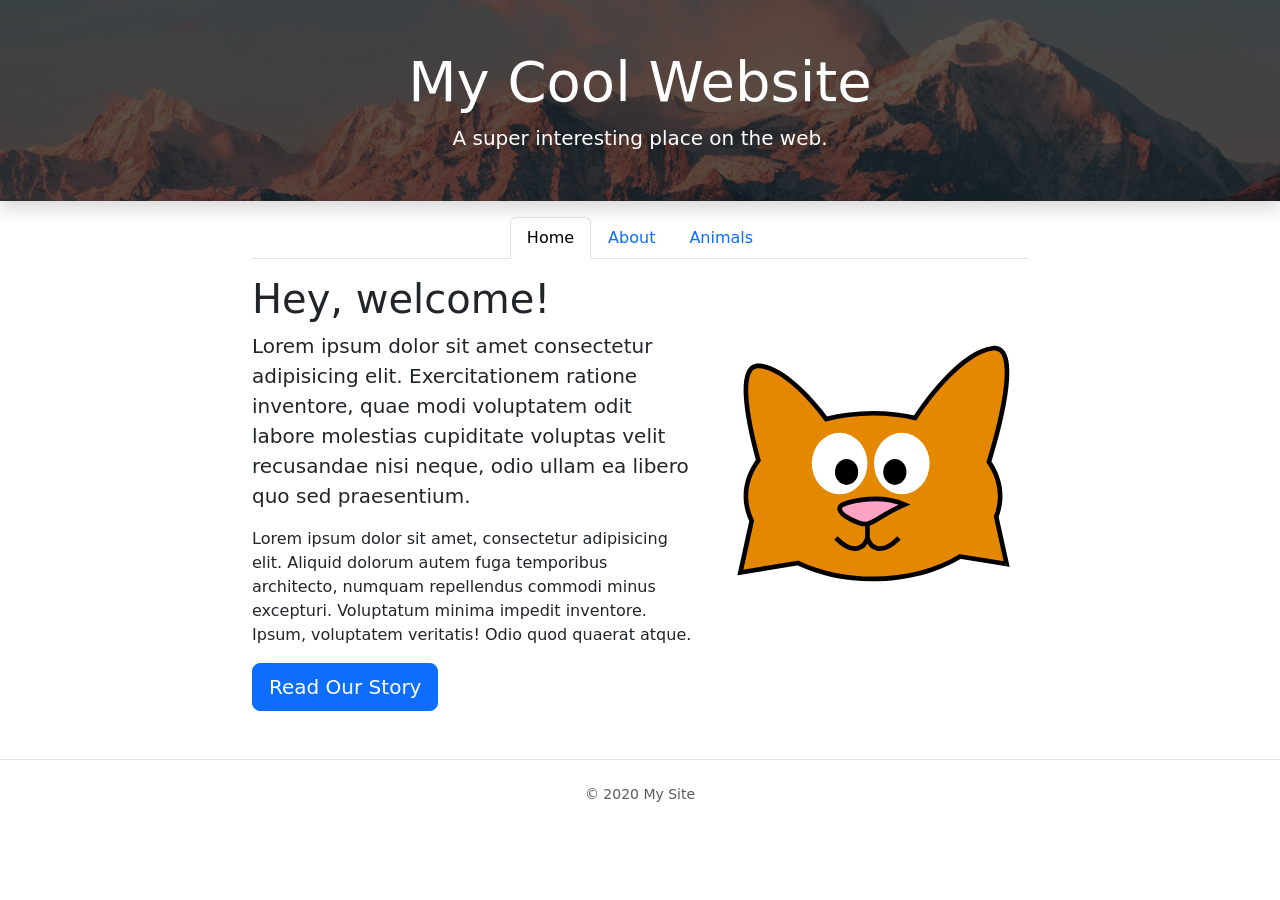
==== index.html @ 4d9835f9 "My website trial" ====
<html lang="en">
  <head>
    <meta charset="UTF-8" />
    <meta name="viewport" content="width=device-width, initial-scale=1.0" />
    <title>My Cool Website</title>
    <link rel="stylesheet" href="https://stackpath.bootstrapcdn.com/bootstrap/5.0.0-alpha1/css/bootstrap.min.css" integrity="sha384-r4NyP46KrjDleawBgD5tp8Y7UzmLA05oM1iAEQ17CSuDqnUK2+k9luXQOfXJCJ4I" crossorigin="anonymous" />
    <link rel="stylesheet" href="custom.css" />
  </head>
  <body>
    <div class="my-bg-photo bg-secondary text-white py-5 text-center shadow">
      <h1 class="display-4">My Cool Website</h1>
      <p class="lead mb-0">A super interesting place on the web.</p>
    </div>

    <div class="container my-custom-container pt-3">
      <nav class="mb-3">
        <ul class="nav nav-tabs justify-content-center">
          <li class="nav-item">
            <a class="nav-link active" href="#">Home</a>
          </li>
          <li class="nav-item">
            <a class="nav-link" href="about.html">About</a>
          </li>
          <li class="nav-item">
            <a class="nav-link" href="animals.html">Animals</a>
          </li>
        </ul>
      </nav>

      <div class="row">
        <div class="col-md-7">
          <h1>Hey, welcome!</h1>
          <p class="lead">Lorem ipsum dolor sit amet consectetur adipisicing elit. Exercitationem ratione inventore, quae modi voluptatem odit labore molestias cupiditate voluptas velit recusandae nisi neque, odio ullam ea libero quo sed praesentium.</p>
          <p>Lorem ipsum dolor sit amet, consectetur adipisicing elit. Aliquid dolorum autem fuga temporibus architecto, numquam repellendus commodi minus excepturi. Voluptatum minima impedit inventore. Ipsum, voluptatem veritatis! Odio quod quaerat atque.</p>
          <a href="about.html" class="btn btn-primary btn-lg">Read Our Story</a>
        </div>
        <div class="col-md-5 text-center pt-5">
          <img src="images/cat.svg" class="my-drawing img-fluid" alt="A drawing of a cat." />
        </div>
      </div>
    </div>

    <footer class="border-top mt-5 py-4 text-center text-muted small">
      <p>&copy; 2020 My Site</p>
    </footer>

    <!-- JavaScript and dependencies -->
    <script src="https://cdn.jsdelivr.net/npm/popper.js@1.16.0/dist/umd/popper.min.js" integrity="sha384-Q6E9RHvbIyZFJoft+2mJbHaEWldlvI9IOYy5n3zV9zzTtmI3UksdQRVvoxMfooAo" crossorigin="anonymous"></script>
    <script src="https://stackpath.bootstrapcdn.com/bootstrap/5.0.0-alpha1/js/bootstrap.min.js" integrity="sha384-oesi62hOLfzrys4LxRF63OJCXdXDipiYWBnvTl9Y9/TRlw5xlKIEHpNyvvDShgf/" crossorigin="anonymous"></script>
  </body>
</html>
---- custom.css ----
.my-bg-photo {
  background: url('images/banner-bg.jpg') no-repeat;
  background-size: cover;
  background-position: center center;
  position: relative;
}

.my-bg-photo * {
  position: relative;
  z-index: 10;
}

.my-bg-photo:before {
  content: " ";
  position: absolute;
  z-index: 1;
  top: 0;
  bottom: 0;
  left: 0;
  right: 0;
  background-color: #000;
  opacity: .65;
}

.my-custom-container {
  max-width: 800px;
}

.accordion .btn-link:focus {
  box-shadow: none;
}

.my-drawing {
  transition: all .33s ease-out;
}

.my-drawing:hover {
  transform: scale(1.054) rotate(15deg);
}
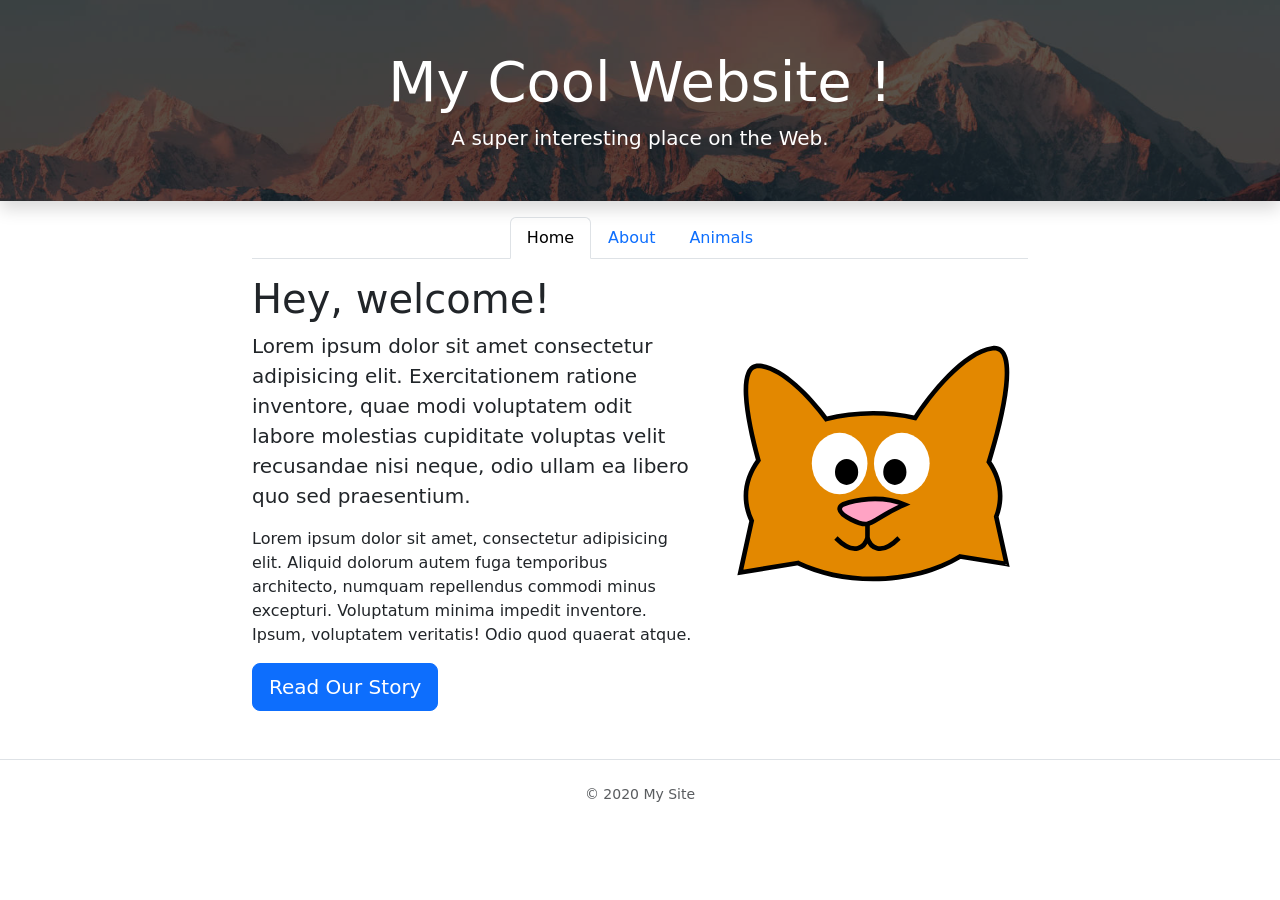
==== commit 8d4582a1: "Update index.html" ====
--- a/index.html
+++ b/index.html
@@ -3,13 +3,18 @@
     <meta charset="UTF-8" />
     <meta name="viewport" content="width=device-width, initial-scale=1.0" />
     <title>My Cool Website</title>
-    <link rel="stylesheet" href="https://stackpath.bootstrapcdn.com/bootstrap/5.0.0-alpha1/css/bootstrap.min.css" integrity="sha384-r4NyP46KrjDleawBgD5tp8Y7UzmLA05oM1iAEQ17CSuDqnUK2+k9luXQOfXJCJ4I" crossorigin="anonymous" />
+    <link
+      rel="stylesheet"
+      href="https://stackpath.bootstrapcdn.com/bootstrap/5.0.0-alpha1/css/bootstrap.min.css"
+      integrity="sha384-r4NyP46KrjDleawBgD5tp8Y7UzmLA05oM1iAEQ17CSuDqnUK2+k9luXQOfXJCJ4I"
+      crossorigin="anonymous"
+    />
     <link rel="stylesheet" href="custom.css" />
   </head>
   <body>
     <div class="my-bg-photo bg-secondary text-white py-5 text-center shadow">
-      <h1 class="display-4">My Cool Website</h1>
-      <p class="lead mb-0">A super interesting place on the web.</p>
+      <h1 class="display-4">My Cool Website !</h1>
+      <p class="lead mb-0">A super interesting place on the Web.</p>
     </div>
 
     <div class="container my-custom-container pt-3">
@@ -30,12 +35,26 @@
       <div class="row">
         <div class="col-md-7">
           <h1>Hey, welcome!</h1>
-          <p class="lead">Lorem ipsum dolor sit amet consectetur adipisicing elit. Exercitationem ratione inventore, quae modi voluptatem odit labore molestias cupiditate voluptas velit recusandae nisi neque, odio ullam ea libero quo sed praesentium.</p>
-          <p>Lorem ipsum dolor sit amet, consectetur adipisicing elit. Aliquid dolorum autem fuga temporibus architecto, numquam repellendus commodi minus excepturi. Voluptatum minima impedit inventore. Ipsum, voluptatem veritatis! Odio quod quaerat atque.</p>
+          <p class="lead">
+            Lorem ipsum dolor sit amet consectetur adipisicing elit.
+            Exercitationem ratione inventore, quae modi voluptatem odit labore
+            molestias cupiditate voluptas velit recusandae nisi neque, odio
+            ullam ea libero quo sed praesentium.
+          </p>
+          <p>
+            Lorem ipsum dolor sit amet, consectetur adipisicing elit. Aliquid
+            dolorum autem fuga temporibus architecto, numquam repellendus
+            commodi minus excepturi. Voluptatum minima impedit inventore. Ipsum,
+            voluptatem veritatis! Odio quod quaerat atque.
+          </p>
           <a href="about.html" class="btn btn-primary btn-lg">Read Our Story</a>
         </div>
         <div class="col-md-5 text-center pt-5">
-          <img src="images/cat.svg" class="my-drawing img-fluid" alt="A drawing of a cat." />
+          <img
+            src="images/cat.svg"
+            class="my-drawing img-fluid"
+            alt="A drawing of a cat."
+          />
         </div>
       </div>
     </div>
@@ -45,7 +64,15 @@
     </footer>
 
     <!-- JavaScript and dependencies -->
-    <script src="https://cdn.jsdelivr.net/npm/popper.js@1.16.0/dist/umd/popper.min.js" integrity="sha384-Q6E9RHvbIyZFJoft+2mJbHaEWldlvI9IOYy5n3zV9zzTtmI3UksdQRVvoxMfooAo" crossorigin="anonymous"></script>
-    <script src="https://stackpath.bootstrapcdn.com/bootstrap/5.0.0-alpha1/js/bootstrap.min.js" integrity="sha384-oesi62hOLfzrys4LxRF63OJCXdXDipiYWBnvTl9Y9/TRlw5xlKIEHpNyvvDShgf/" crossorigin="anonymous"></script>
+    <script
+      src="https://cdn.jsdelivr.net/npm/popper.js@1.16.0/dist/umd/popper.min.js"
+      integrity="sha384-Q6E9RHvbIyZFJoft+2mJbHaEWldlvI9IOYy5n3zV9zzTtmI3UksdQRVvoxMfooAo"
+      crossorigin="anonymous"
+    ></script>
+    <script
+      src="https://stackpath.bootstrapcdn.com/bootstrap/5.0.0-alpha1/js/bootstrap.min.js"
+      integrity="sha384-oesi62hOLfzrys4LxRF63OJCXdXDipiYWBnvTl9Y9/TRlw5xlKIEHpNyvvDShgf/"
+      crossorigin="anonymous"
+    ></script>
   </body>
 </html>
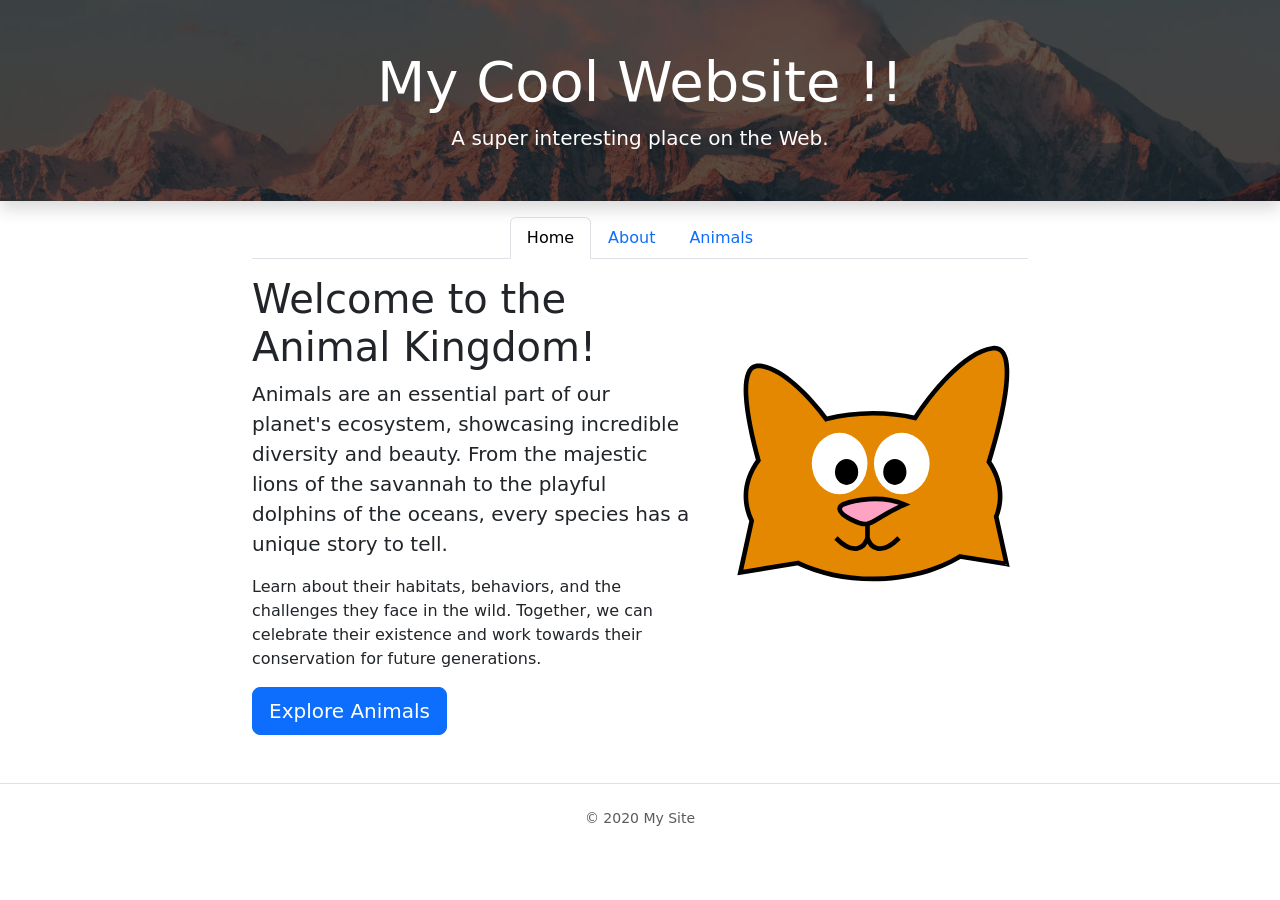
==== commit 6cbc4725: "Update index.html" ====
--- a/index.html
+++ b/index.html
@@ -2,7 +2,7 @@
   <head>
     <meta charset="UTF-8" />
     <meta name="viewport" content="width=device-width, initial-scale=1.0" />
-    <title>My Cool Website</title>
+    <title>Animals of the World</title>
     <link
       rel="stylesheet"
       href="https://stackpath.bootstrapcdn.com/bootstrap/5.0.0-alpha1/css/bootstrap.min.css"
@@ -13,7 +13,7 @@
   </head>
   <body>
     <div class="my-bg-photo bg-secondary text-white py-5 text-center shadow">
-      <h1 class="display-4">My Cool Website !</h1>
+      <h1 class="display-4">My Cool Website !!</h1>
       <p class="lead mb-0">A super interesting place on the Web.</p>
     </div>
 
@@ -34,26 +34,27 @@
 
       <div class="row">
         <div class="col-md-7">
-          <h1>Hey, welcome!</h1>
+          <h1>Welcome to the Animal Kingdom!</h1>
           <p class="lead">
-            Lorem ipsum dolor sit amet consectetur adipisicing elit.
-            Exercitationem ratione inventore, quae modi voluptatem odit labore
-            molestias cupiditate voluptas velit recusandae nisi neque, odio
-            ullam ea libero quo sed praesentium.
+            Animals are an essential part of our planet's ecosystem, showcasing
+            incredible diversity and beauty. From the majestic lions of the
+            savannah to the playful dolphins of the oceans, every species has a
+            unique story to tell.
           </p>
           <p>
-            Lorem ipsum dolor sit amet, consectetur adipisicing elit. Aliquid
-            dolorum autem fuga temporibus architecto, numquam repellendus
-            commodi minus excepturi. Voluptatum minima impedit inventore. Ipsum,
-            voluptatem veritatis! Odio quod quaerat atque.
+            Learn about their habitats, behaviors, and the challenges they face
+            in the wild. Together, we can celebrate their existence and work
+            towards their conservation for future generations.
           </p>
-          <a href="about.html" class="btn btn-primary btn-lg">Read Our Story</a>
+          <a href="animals.html" class="btn btn-primary btn-lg"
+            >Explore Animals</a
+          >
         </div>
         <div class="col-md-5 text-center pt-5">
           <img
             src="images/cat.svg"
             class="my-drawing img-fluid"
-            alt="A drawing of a cat."
+            alt="A drawing of an elephant."
           />
         </div>
       </div>
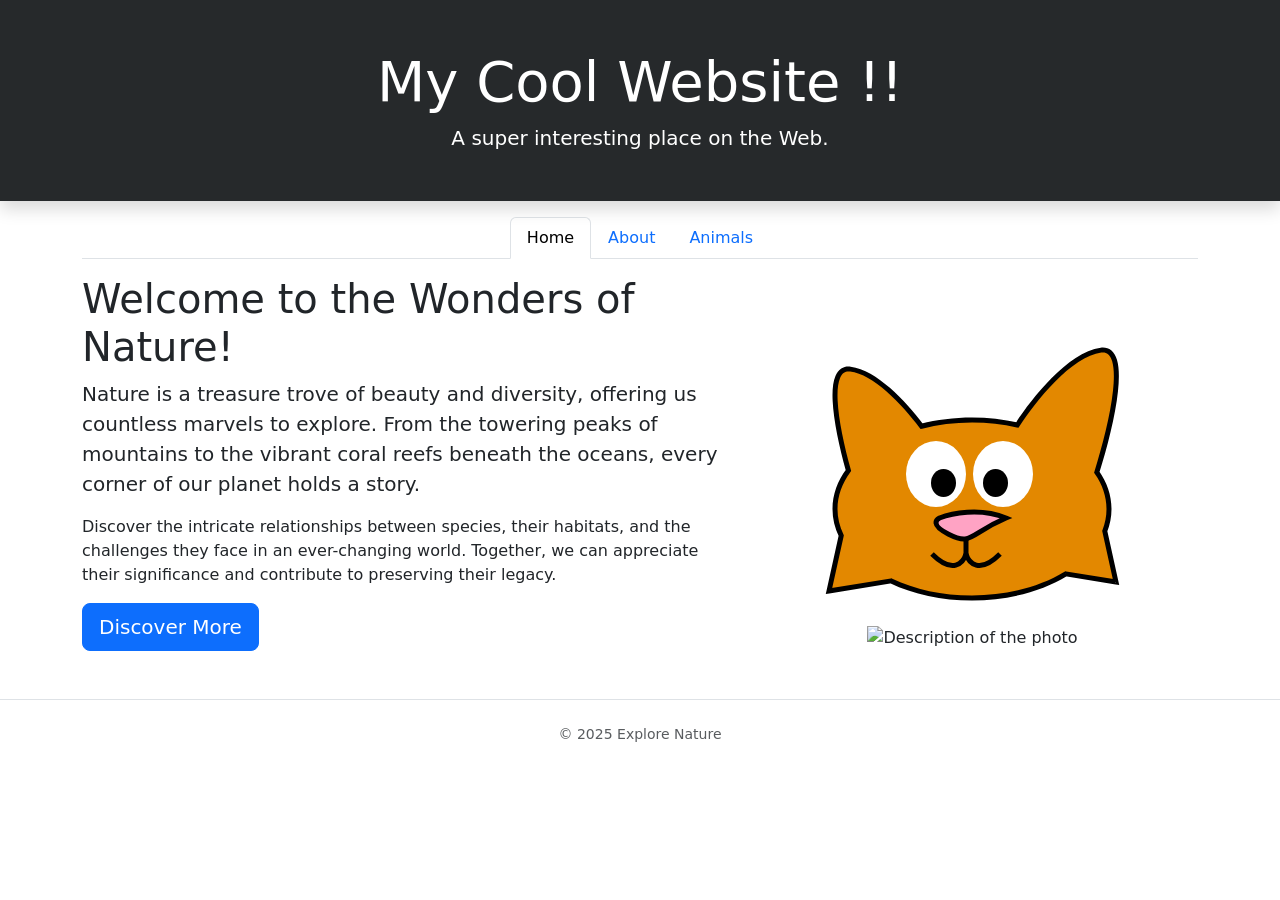
==== commit 5ce5023d: "changes for design and content" ====
--- a/index.html
+++ b/index.html
@@ -5,11 +5,14 @@
     <title>Animals of the World</title>
     <link
       rel="stylesheet"
+      href="custom.css"
+    />
+    <link
+      rel="stylesheet"
       href="https://stackpath.bootstrapcdn.com/bootstrap/5.0.0-alpha1/css/bootstrap.min.css"
       integrity="sha384-r4NyP46KrjDleawBgD5tp8Y7UzmLA05oM1iAEQ17CSuDqnUK2+k9luXQOfXJCJ4I"
       crossorigin="anonymous"
     />
-    <link rel="stylesheet" href="custom.css" />
   </head>
   <body>
     <div class="my-bg-photo bg-secondary text-white py-5 text-center shadow">
@@ -34,20 +37,21 @@
 
       <div class="row">
         <div class="col-md-7">
-          <h1>Welcome to the Animal Kingdom!</h1>
+          <h1>Welcome to the Wonders of Nature!</h1>
           <p class="lead">
-            Animals are an essential part of our planet's ecosystem, showcasing
-            incredible diversity and beauty. From the majestic lions of the
-            savannah to the playful dolphins of the oceans, every species has a
-            unique story to tell.
+            Nature is a treasure trove of beauty and diversity, offering us
+            countless marvels to explore. From the towering peaks of mountains
+            to the vibrant coral reefs beneath the oceans, every corner of our
+            planet holds a story.
           </p>
           <p>
-            Learn about their habitats, behaviors, and the challenges they face
-            in the wild. Together, we can celebrate their existence and work
-            towards their conservation for future generations.
+            Discover the intricate relationships between species, their
+            habitats, and the challenges they face in an ever-changing world.
+            Together, we can appreciate their significance and contribute to
+            preserving their legacy.
           </p>
           <a href="animals.html" class="btn btn-primary btn-lg"
-            >Explore Animals</a
+            >Discover More</a
           >
         </div>
         <div class="col-md-5 text-center pt-5">
@@ -56,12 +60,13 @@
             class="my-drawing img-fluid"
             alt="A drawing of an elephant."
           />
+          <img src="images/your-photo.jpg" alt="Description of the photo" />
         </div>
       </div>
     </div>
 
     <footer class="border-top mt-5 py-4 text-center text-muted small">
-      <p>&copy; 2020 My Site</p>
+      <p>&copy; 2025 Explore Nature</p>
     </footer>
 
     <!-- JavaScript and dependencies -->
--- a/custom.css
+++ b/custom.css
@@ -1,7 +1,10 @@
 .my-bg-photo {
-  background: url('images/banner-bg.jpg') no-repeat;
+  background: url('https://images.unsplash.com/photo-1506748686214-e9df14d4d9d0?crop=entropy&cs=tinysrgb&fit=max&fm=jpg&ixid=MnwzNjUyOXwwfDF8c2VhcmNofDJ8fGJsdXUlMjB3aGl0ZXxlbnwwfHx8fDE2ODQ5NTY1NzA&ixlib=rb-4.0.3&q=80&w=1080') no-repeat;
   background-size: cover;
-  background-position: center center;
+  background-position: center;
+  background-size: cover;  background-position: center;
+  background-repeat: no-repeat;
+  background-attachment: fixed;
   position: relative;
 }
 
